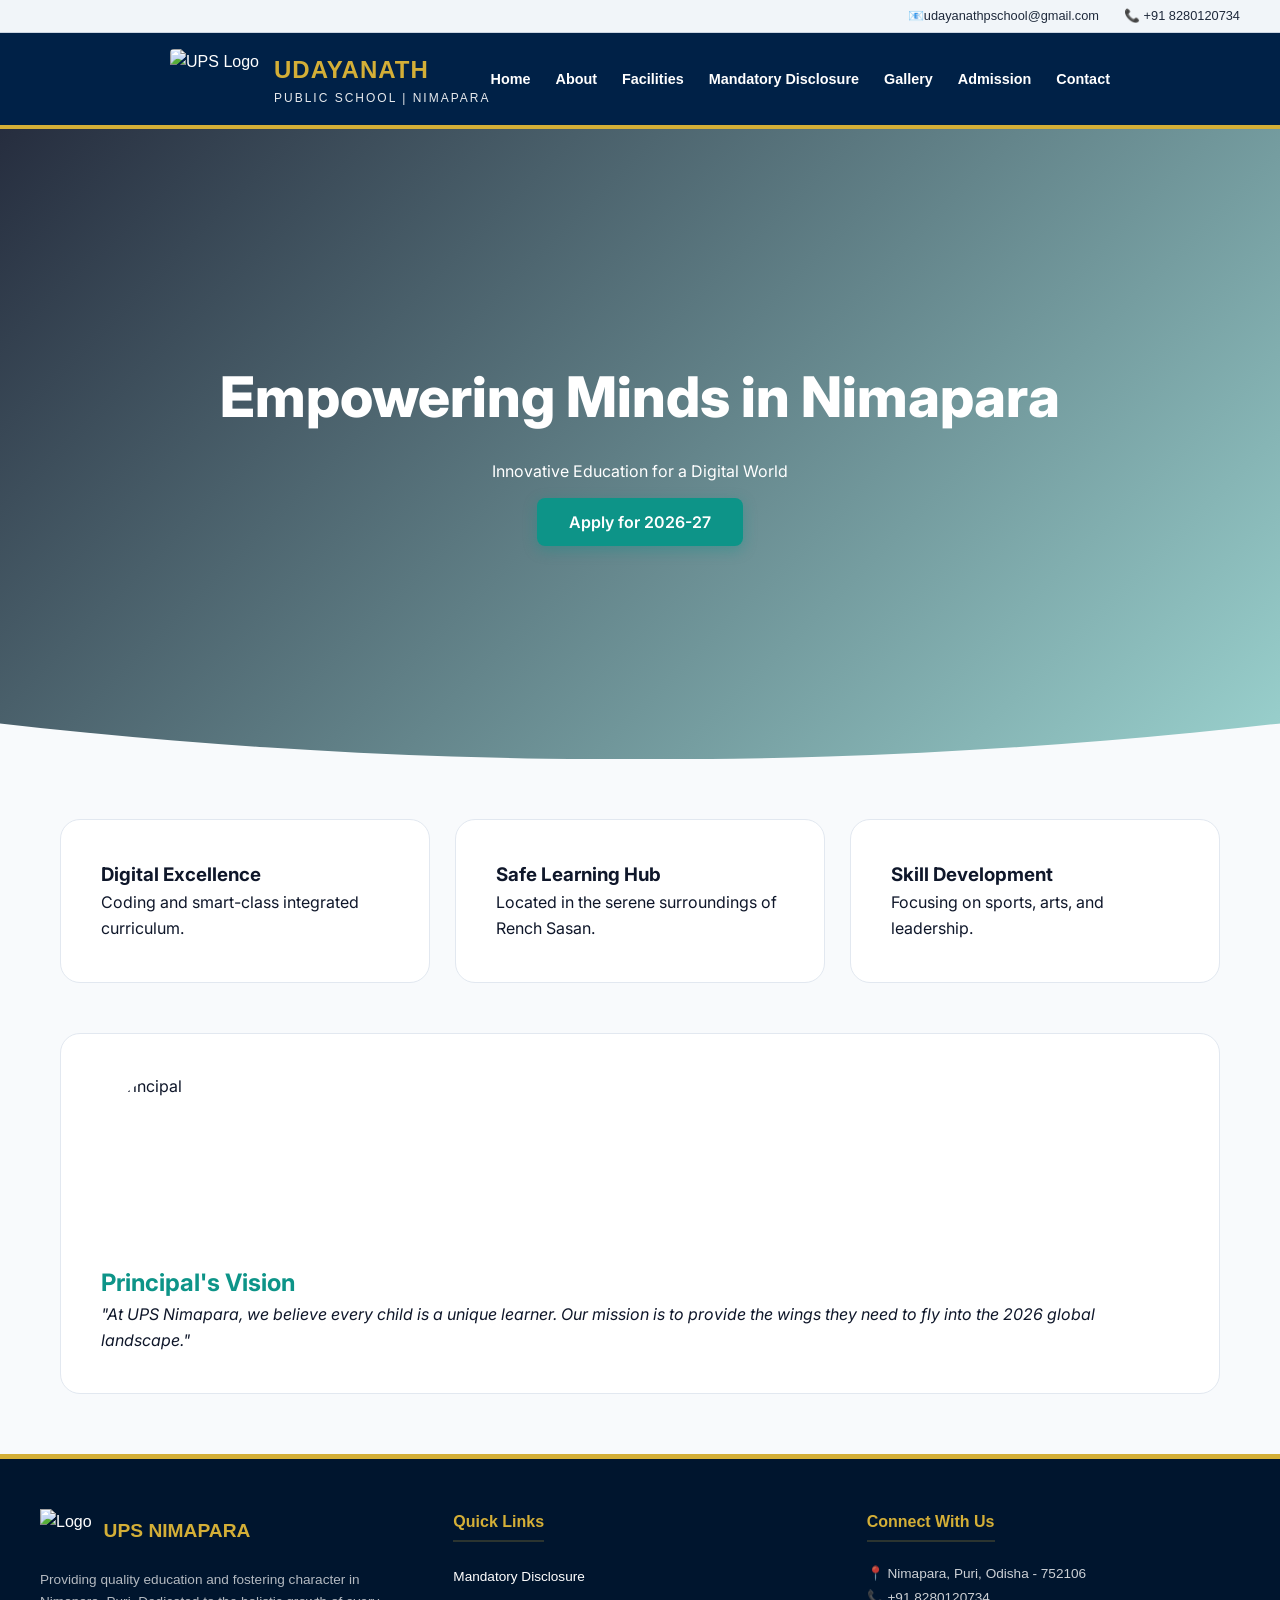
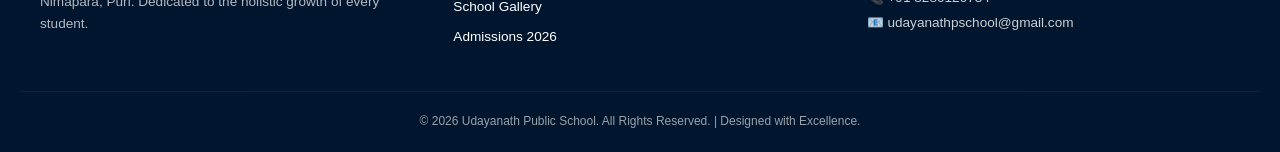
==== index.html @ 98a25077 "first commit" ====
<!DOCTYPE html>
<html lang="en">
<head>
    <meta charset="UTF-8">
    <title>Udayanath Public School | Home</title>
    <link rel="stylesheet" href="style.css">
</head>
<body>

    <section class="hero">
        <div class="hero-content">
            <h2>Empowering Minds in Nimapara</h2>
            <p>Innovative Education for a Digital World</p>
            <br>
            <a href="admission.html" class="btn-modern">Apply for 2026-27</a>
        </div>
    </section>

    <main class="container">
        <div class="card-grid">
            <div class="glass-card">
                <h3>Digital Excellence</h3>
                <p>Coding and smart-class integrated curriculum.</p>
            </div>
            <div class="glass-card">
                <h3>Safe Learning Hub</h3>
                <p>Located in the serene surroundings of Rench Sasan.</p>
            </div>
            <div class="glass-card">
                <h3>Skill Development</h3>
                <p>Focusing on sports, arts, and leadership.</p>
            </div>
        </div>
        <div class="glass-card" style="margin-top: 50px; display: flex; align-items: center; gap: 40px; flex-wrap: wrap;">
        <img src="./gallery/school 2.jpg" alt="Principal" style="width: 150px; height: 150px; border-radius: 50%; object-fit: cover;">
        <div>
            <h2 style="color: var(--primary);">  Principal's Vision</h2>
            <p style="font-style: italic;">"At UPS Nimapara, we believe every child is a unique learner. Our mission is to provide the wings they need to fly into the 2026 global landscape."</p>
        </div>
    </div>
    </main>

    <script src="script.js"></script>
</body>
</html>
---- style.css ----
@import url('https://fonts.googleapis.com/css2?family=Inter:wght@300;400;600;800&display=swap');

:root {
    --primary: #0d9488;       /* Modern Teal */
    --secondary: #2dd4bf;     /* Light Aqua */
    --dark: #0f172a;          /* Charcoal Navy */
    --accent: #f59e0b;        /* Warning Orange for CTAs */
    --bg-light: #f8fafc;
    --glass: rgba(255, 255, 255, 0.8);
}

* { margin: 0; padding: 0; box-sizing: border-box; }
body { font-family: 'Inter', sans-serif; background: var(--bg-light); color: var(--dark); line-height: 1.6; }

/* Dynamic Glass Header */
header {
    background: var(--glass);
    backdrop-filter: blur(12px);
    position: sticky;
    top: 0;
    z-index: 1000;
    border-bottom: 1px solid rgba(0,0,0,0.05);
}

.top-bar { 
    background: var(--dark); 
    color: #94a3b8; 
    padding: 6px 5%; 
    font-size: 12px; 
    display: flex; 
    justify-content: space-between; 
}

nav { display: flex; justify-content: space-between; align-items: center; padding: 12px 5%; }
.logo-area h1 { font-weight: 800; letter-spacing: -1px; color: var(--dark); font-size: 1.5rem; }
.logo-area span { color: var(--primary); }

.nav-links { display: flex; list-style: none; gap: 2rem; }
.nav-links a { 
    text-decoration: none; 
    color: var(--dark); 
    font-weight: 600; 
    font-size: 0.9rem;
    transition: 0.3s;
}
.nav-links a:hover { color: var(--primary); }

/* Futuristic Hero */
.hero {
    height: 70vh;
    background: linear-gradient(135deg, rgba(15,23,42,0.9), rgba(13,148,136,0.4)), url('images/ups_campus.jpg');
    background-size: cover;
    background-position: center;
    display: flex;
    align-items: center;
    justify-content: center;
    color: white;
    text-align: center;
    clip-path: ellipse(150% 100% at 50% 0%); /* Modern curved bottom */
}

.hero-content h2 { font-size: 3.5rem; font-weight: 800; margin-bottom: 1rem; }
.btn-modern {
    padding: 14px 32px;
    background: var(--primary);
    color: white;
    text-decoration: none;
    border-radius: 8px;
    font-weight: 600;
    box-shadow: 0 4px 14px 0 rgba(13,148,136,0.39);
    transition: 0.3s;
}
.btn-modern:hover { background: var(--secondary); transform: translateY(-2px); }

/* Content Cards */
.container { max-width: 1200px; margin: 60px auto; padding: 0 20px; }
.card-grid { display: grid; grid-template-columns: repeat(auto-fit, minmax(300px, 1fr)); gap: 25px; }
.glass-card {
    background: white;
    padding: 40px;
    border-radius: 20px;
    border: 1px solid #e2e8f0;
    transition: 0.3s;
}
.glass-card:hover { border-color: var(--primary); box-shadow: 0 20px 25px -5px rgba(0,0,0,0.1); }

/* Horizontal Slim Footer */
footer { background: var(--dark); color: white; padding: 25px 5%; margin-top: 80px; }
.footer-row { display: flex; justify-content: space-between; align-items: center; flex-wrap: wrap; gap: 20px; }
.footer-links { display: flex; gap: 20px; list-style: none; }
.footer-links a { color: #94a3b8; text-decoration: none; font-size: 0.85rem; }
.footer-links a:hover { color: white; }
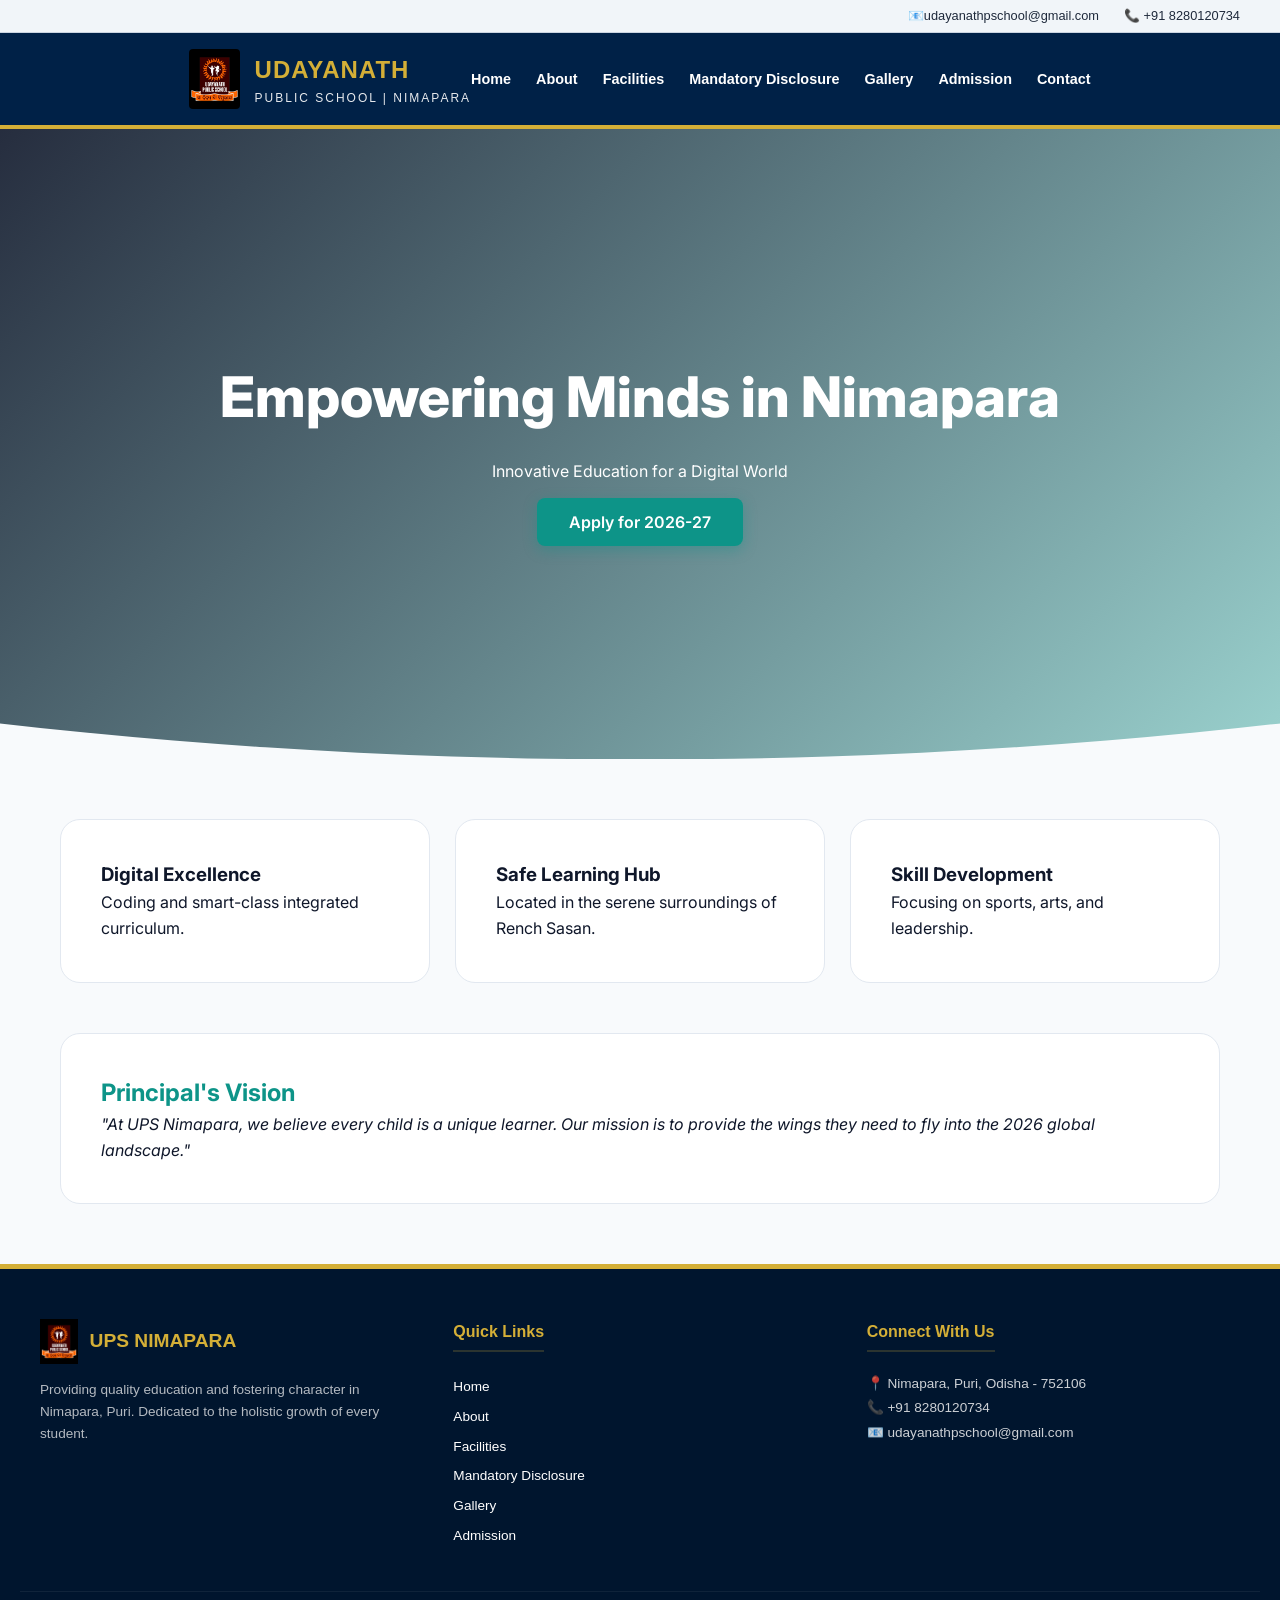
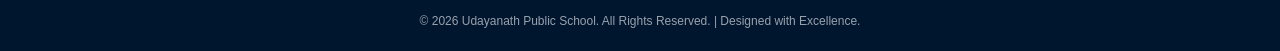
==== commit a42317d6: "Comment out Principal's image in index.html Comment out the image of the Principal in index.html." ====
--- a/index.html
+++ b/index.html
@@ -34,7 +34,7 @@
             </div>
         </div>
         <div class="glass-card" style="margin-top: 50px; display: flex; align-items: center; gap: 40px; flex-wrap: wrap;">
-        <img src="./gallery/school 2.jpg" alt="Principal" style="width: 150px; height: 150px; border-radius: 50%; object-fit: cover;">
+        <!-- <img src="./gallery/school 2.jpg" alt="Principal" style="width: 150px; height: 150px; border-radius: 50%; object-fit: cover;"> -->
         <div>
             <h2 style="color: var(--primary);">  Principal's Vision</h2>
             <p style="font-style: italic;">"At UPS Nimapara, we believe every child is a unique learner. Our mission is to provide the wings they need to fly into the 2026 global landscape."</p>
